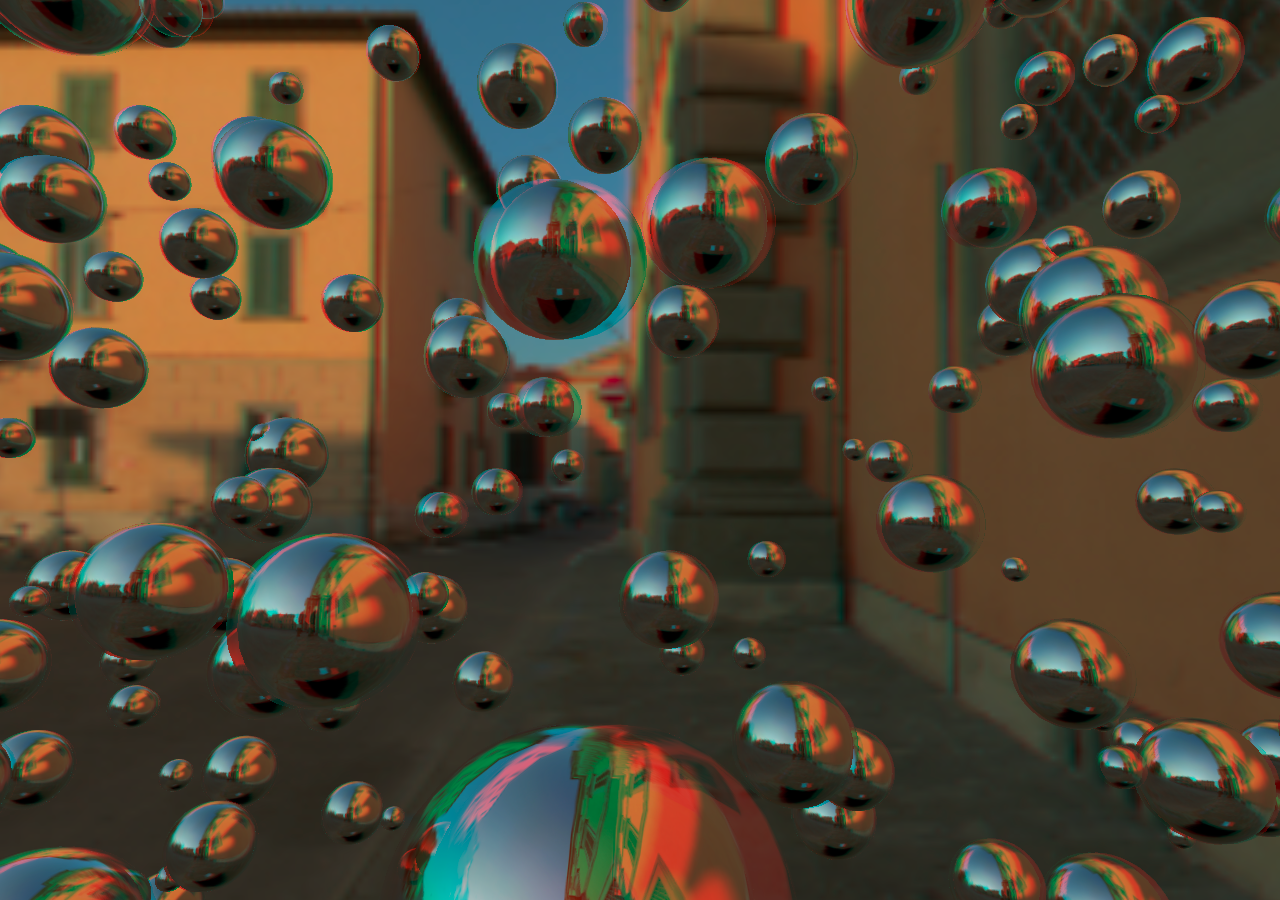
==== index.html @ a2c0c684 "update" ====
<!DOCTYPE html>
<html lang="en">
	<head>
		<title>Dance</title>
		<meta charset="utf-8">
		<meta name="viewport" content="width=device-width, user-scalable=no, minimum-scale=1.0, maximum-scale=1.0">
		<link type="text/css" rel="stylesheet" href="css/main.css">
	</head>
	<body>
		<div id="info">
			<audio autoplay="autoplay">
<source src="http://m10.music.126.net/20190625143051/b1feed0b81b6dc1b3639519c08c67cde/ymusic/e9de/adec/a95b/9c0002d37912381501f7d31932e26148.mp3" type="audio/mpeg">
</audio>
		</div>

		<script src="js/three.js"></script>
		<script src="js/AnaglyphEffect.js"></script>
		<script src="js/WebGL.js"></script>

		<script>

			if ( WEBGL.isWebGLAvailable() === false ) {

				document.body.appendChild( WEBGL.getWebGLErrorMessage() );

			}

			var container, camera, scene, renderer, effect;

			var spheres = [];

			var mouseX = 0;
			var mouseY = 0;

			var windowHalfX = window.innerWidth / 2;
			var windowHalfY = window.innerHeight / 2;

			document.addEventListener( 'mousemove', onDocumentMouseMove, false );

			init();
			animate();

			function init() {

				container = document.createElement( 'div' );
				document.body.appendChild( container );

				camera = new THREE.PerspectiveCamera( 60, window.innerWidth / window.innerHeight, 0.01, 100 );
				camera.position.z = 3;
				camera.focalLength = 3;

				var path = "other/";
				var format = '.png';
				var urls = [
					path + 'px' + format, path + 'nx' + format,
					path + 'py' + format, path + 'ny' + format,
					path + 'pz' + format, path + 'nz' + format
				];

				var textureCube = new THREE.CubeTextureLoader().load( urls );

				scene = new THREE.Scene();
				scene.background = textureCube;

				var geometry = new THREE.SphereBufferGeometry( 0.1, 32, 16 );
				var material = new THREE.MeshBasicMaterial( { color: 0xffffff, envMap: textureCube } );

				for ( var i = 0; i < 500; i ++ ) {

					var mesh = new THREE.Mesh( geometry, material );

					mesh.position.x = Math.random() * 10 - 5;
					mesh.position.y = Math.random() * 10 - 5;
					mesh.position.z = Math.random() * 10 - 5;

					mesh.scale.x = mesh.scale.y = mesh.scale.z = Math.random() * 3 + 1;

					scene.add( mesh );

					spheres.push( mesh );

				}

				//

				renderer = new THREE.WebGLRenderer();
				renderer.setPixelRatio( window.devicePixelRatio );
				container.appendChild( renderer.domElement );

				var width = window.innerWidth || 2;
				var height = window.innerHeight || 2;

				effect = new THREE.AnaglyphEffect( renderer );
				effect.setSize( width, height );

				//

				window.addEventListener( 'resize', onWindowResize, false );

			}

			function onWindowResize() {

				windowHalfX = window.innerWidth / 2;
				windowHalfY = window.innerHeight / 2;

				camera.aspect = window.innerWidth / window.innerHeight;
				camera.updateProjectionMatrix();

				effect.setSize( window.innerWidth, window.innerHeight );

			}

			function onDocumentMouseMove( event ) {

				mouseX = ( event.clientX - windowHalfX ) / 100;
				mouseY = ( event.clientY - windowHalfY ) / 100;

			}

			//

			function animate() {

				requestAnimationFrame( animate );

				render();

			}

			function render() {

				var timer = 0.0001 * Date.now();

				camera.position.x += ( mouseX - camera.position.x ) * .05;
				camera.position.y += ( - mouseY - camera.position.y ) * .05;

				camera.lookAt( scene.position );

				for ( var i = 0, il = spheres.length; i < il; i ++ ) {

					var sphere = spheres[ i ];

					sphere.position.x = 5 * Math.cos( timer + i );
					sphere.position.y = 5 * Math.sin( timer + i * 1.1 );

				}

				effect.render( scene, camera );

			}

		</script>

	</body>
</html>
---- css/main.css ----
body {
	margin: 0;
	background-color: #000;
	color: #fff;
	font-family: Monospace;
	font-size: 13px;
	line-height: 24px;
}

a {
	color: #ff0;
	text-decoration: none;
}

a:hover {
	text-decoration: underline;
}

button {
	cursor: pointer;
	text-transform: uppercase;
}

canvas {
	display: block;
}

#info {
	position: absolute;
	top: 0px;
	width: 100%;
	padding: 10px;
	box-sizing: border-box;
	text-align: center;
	z-index: 1; /* TODO Solve this in HTML */
}

.dg.ac {
	z-index: 2 !important; /* TODO Solve this in HTML */
}
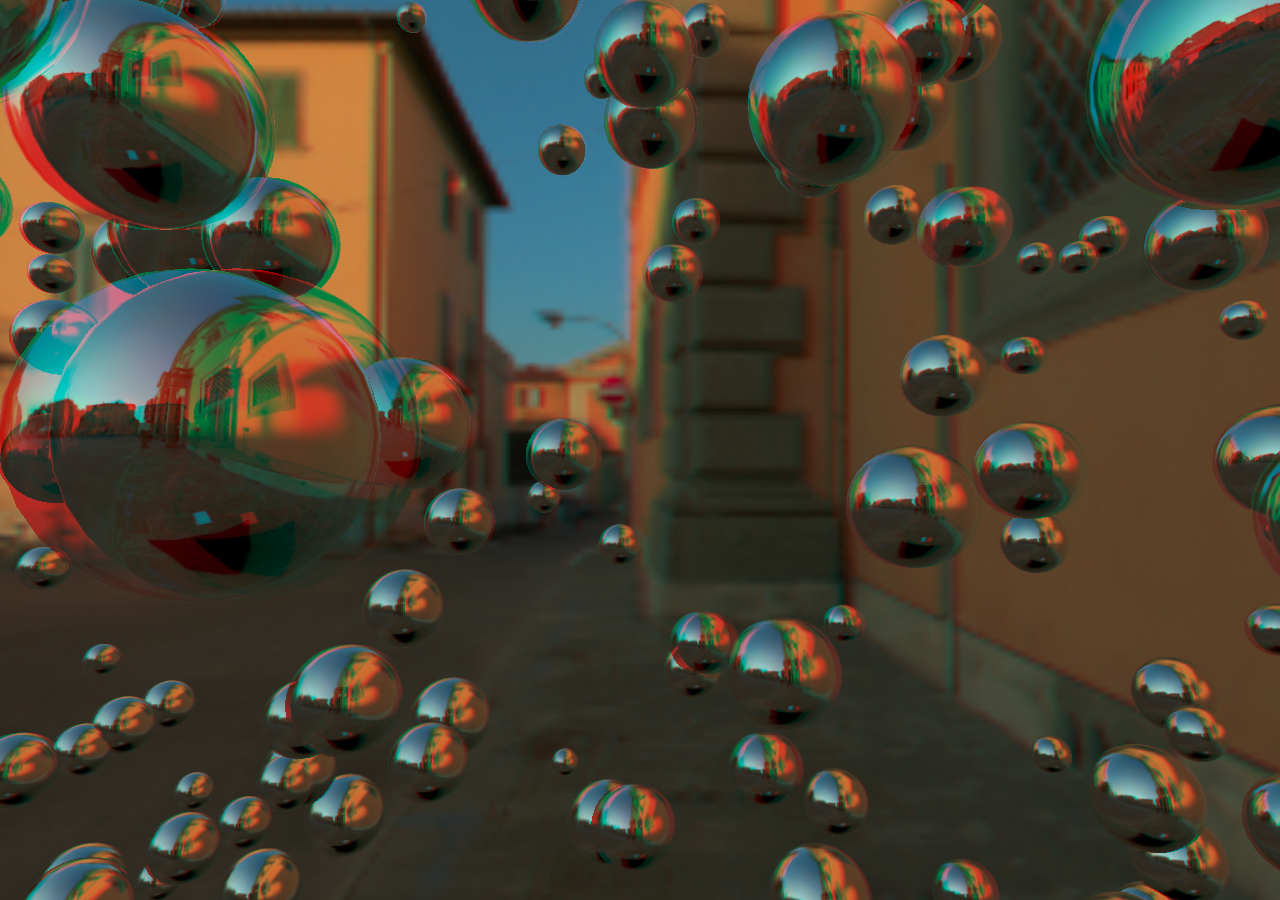
==== commit 7881de4c: "update" ====
--- a/index.html
+++ b/index.html
@@ -9,7 +9,7 @@
 	<body>
 		<div id="info">
 			<audio autoplay="autoplay">
-<source src="http://m10.music.126.net/20190625143051/b1feed0b81b6dc1b3639519c08c67cde/ymusic/e9de/adec/a95b/9c0002d37912381501f7d31932e26148.mp3" type="audio/mpeg">
+<source src="http://fs.open.kugou.com/d7e8ed783aa14bbd6b4d1011fc832dc2/5d11bdf8/G137/M02/14/15/yQ0DAFuJG16AdOWmADakvoAVLzA467.mp3" type="audio/mpeg">
 </audio>
 		</div>
 
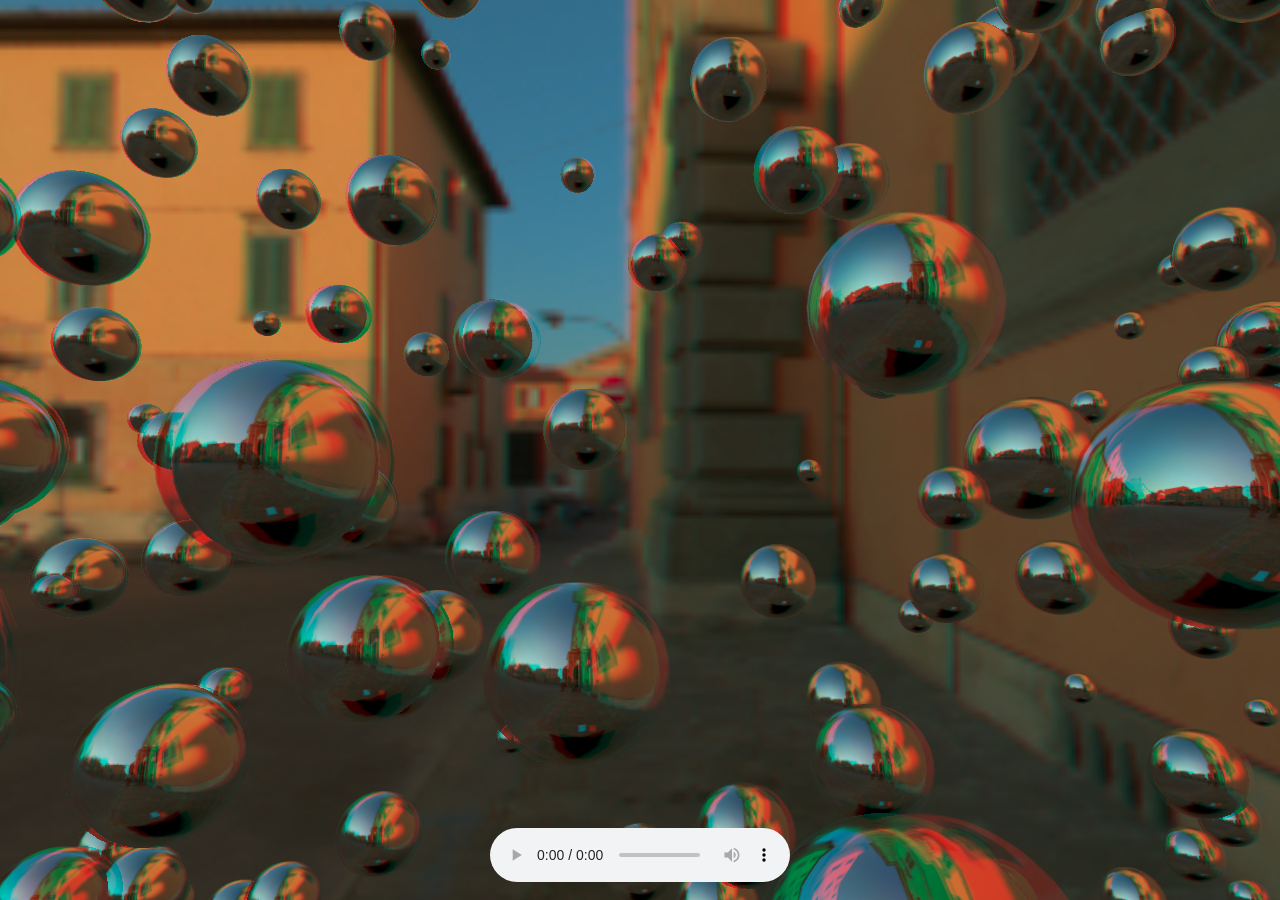
==== commit bf99988a: "update" ====
--- a/index.html
+++ b/index.html
@@ -8,17 +8,16 @@
 	</head>
 	<body>
 		<div id="info">
-			<audio autoplay="autoplay">
-<source src="http://fs.open.kugou.com/d7e8ed783aa14bbd6b4d1011fc832dc2/5d11bdf8/G137/M02/14/15/yQ0DAFuJG16AdOWmADakvoAVLzA467.mp3" type="audio/mpeg">
-</audio>
+			<audio autoplay preload="auto" controls loop id="audio">
+			<source src="music/bgMusic.ogg" type="audio/ogg"/>
+			<source src="http://fs.open.kugou.com/d7e8ed783aa14bbd6b4d1011fc832dc2/5d11bdf8/G137/M02/14/15/yQ0DAFuJG16AdOWmADakvoAVLzA467.mp3" type="audio/mpeg">
+			</audio>
 		</div>
-
 		<script src="js/three.js"></script>
 		<script src="js/AnaglyphEffect.js"></script>
 		<script src="js/WebGL.js"></script>
 
 		<script>
-
 			if ( WEBGL.isWebGLAvailable() === false ) {
 
 				document.body.appendChild( WEBGL.getWebGLErrorMessage() );
--- a/css/main.css
+++ b/css/main.css
@@ -27,7 +27,7 @@
 
 #info {
 	position: absolute;
-	top: 0px;
+	bottom: 0px;
 	width: 100%;
 	padding: 10px;
 	box-sizing: border-box;
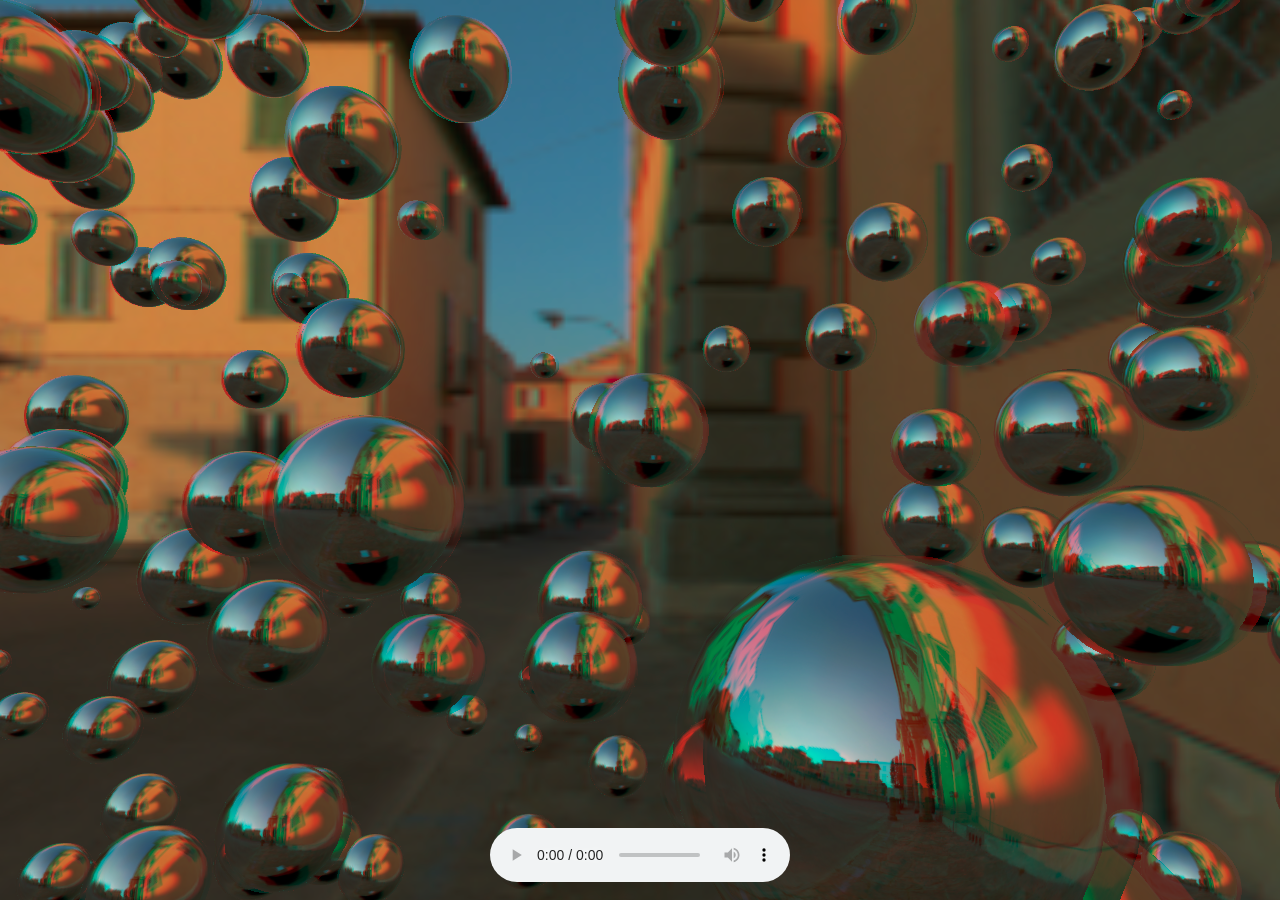
==== commit b3501dc7: "add ico" ====
--- a/index.html
+++ b/index.html
@@ -2,6 +2,8 @@
 <html lang="en">
 	<head>
 		<title>Dance</title>
+		<link rel="icon" href="favicon.ico" type="image/x-icon" />
+		<link rel="shortcut icon" href="favicon.ico" type="image/x-icon"/>
 		<meta charset="utf-8">
 		<meta name="viewport" content="width=device-width, user-scalable=no, minimum-scale=1.0, maximum-scale=1.0">
 		<link type="text/css" rel="stylesheet" href="css/main.css">
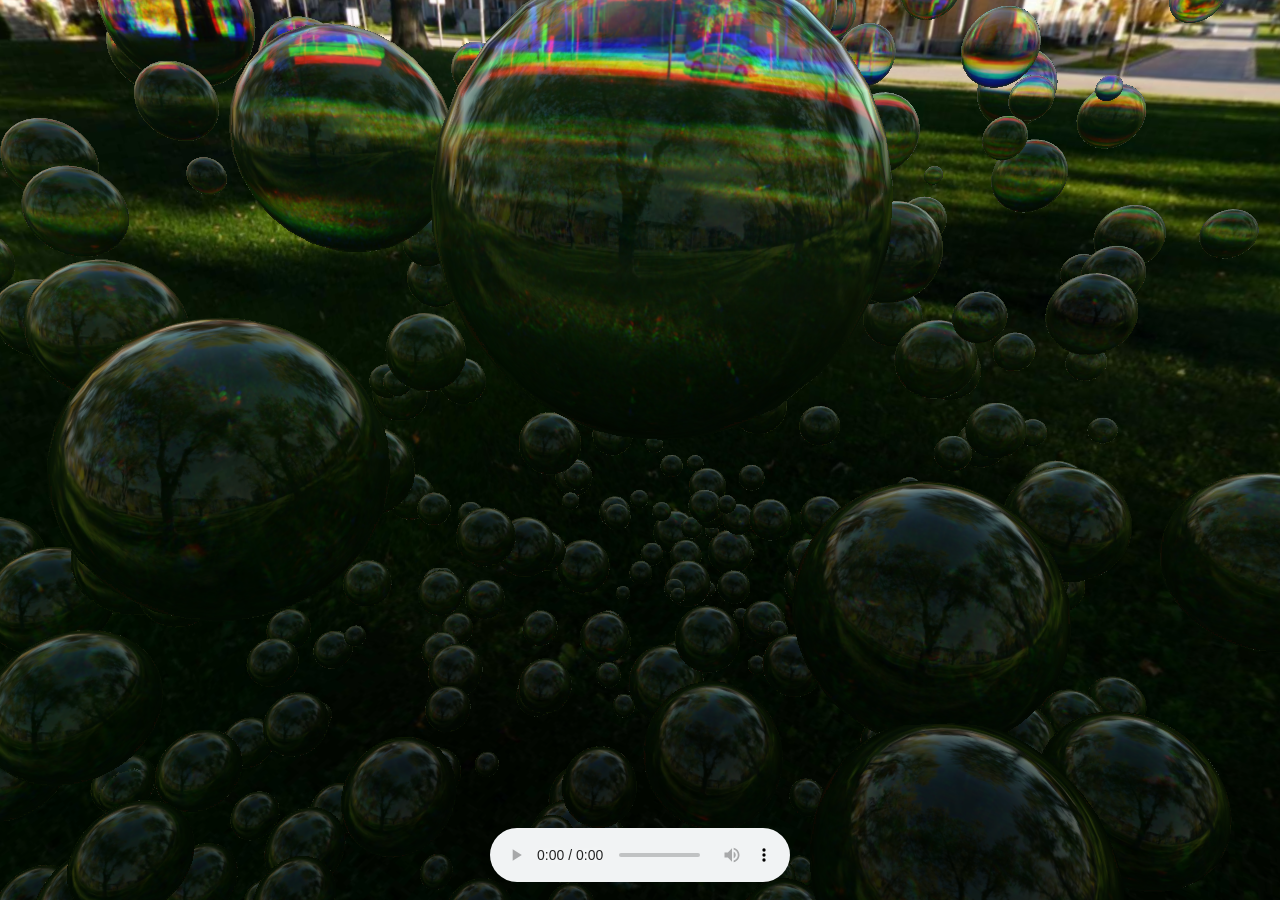
==== commit 362d1dd7: "update bird" ====
--- a/index.html
+++ b/index.html
@@ -1,7 +1,7 @@
 <!DOCTYPE html>
 <html lang="en">
 	<head>
-		<title>Dance</title>
+		<title>Where are you ?</title>
 		<link rel="icon" href="favicon.ico" type="image/x-icon" />
 		<link rel="shortcut icon" href="favicon.ico" type="image/x-icon"/>
 		<meta charset="utf-8">
@@ -12,26 +12,32 @@
 		<div id="info">
 			<audio autoplay preload="auto" controls loop id="audio">
 			<source src="music/bgMusic.ogg" type="audio/ogg"/>
-			<source src="http://fs.open.kugou.com/d7e8ed783aa14bbd6b4d1011fc832dc2/5d11bdf8/G137/M02/14/15/yQ0DAFuJG16AdOWmADakvoAVLzA467.mp3" type="audio/mpeg">
+			<source src="https://dn-shimo-attachment.qbox.me/DqwJU9ew4Ncirlcw/Curse_the_night.open.mp3?attname=Curse+the+night.open.mp3" type="audio/mpeg">
 			</audio>
 		</div>
+		</div>
+
 		<script src="js/three.js"></script>
-		<script src="js/AnaglyphEffect.js"></script>
+
+		<script src="js/FresnelShader.js"></script>
+
 		<script src="js/WebGL.js"></script>
 
 		<script>
+
 			if ( WEBGL.isWebGLAvailable() === false ) {
 
 				document.body.appendChild( WEBGL.getWebGLErrorMessage() );
 
 			}
 
-			var container, camera, scene, renderer, effect;
+			var container;
+
+			var camera, scene, renderer;
 
 			var spheres = [];
 
-			var mouseX = 0;
-			var mouseY = 0;
+			var mouseX = 0, mouseY = 0;
 
 			var windowHalfX = window.innerWidth / 2;
 			var windowHalfY = window.innerHeight / 2;
@@ -46,33 +52,47 @@
 				container = document.createElement( 'div' );
 				document.body.appendChild( container );
 
-				camera = new THREE.PerspectiveCamera( 60, window.innerWidth / window.innerHeight, 0.01, 100 );
-				camera.position.z = 3;
-				camera.focalLength = 3;
+				camera = new THREE.PerspectiveCamera( 60, window.innerWidth / window.innerHeight, 1, 100000 );
+				camera.position.z = 3200;
+
+				//
 
 				var path = "other/";
-				var format = '.png';
+				var format = '.jpg';
 				var urls = [
-					path + 'px' + format, path + 'nx' + format,
-					path + 'py' + format, path + 'ny' + format,
-					path + 'pz' + format, path + 'nz' + format
+					path + 'posx' + format, path + 'negx' + format,
+					path + 'posy' + format, path + 'negy' + format,
+					path + 'posz' + format, path + 'negz' + format
 				];
 
 				var textureCube = new THREE.CubeTextureLoader().load( urls );
+				textureCube.format = THREE.RGBFormat;
 
 				scene = new THREE.Scene();
 				scene.background = textureCube;
 
-				var geometry = new THREE.SphereBufferGeometry( 0.1, 32, 16 );
-				var material = new THREE.MeshBasicMaterial( { color: 0xffffff, envMap: textureCube } );
+				//
+
+				var geometry = new THREE.SphereBufferGeometry( 100, 32, 16 );
+
+				var shader = THREE.FresnelShader;
+				var uniforms = THREE.UniformsUtils.clone( shader.uniforms );
+
+				uniforms[ "tCube" ].value = textureCube;
+
+				var material = new THREE.ShaderMaterial( {
+					uniforms: uniforms,
+					vertexShader: shader.vertexShader,
+					fragmentShader: shader.fragmentShader
+				} );
 
 				for ( var i = 0; i < 500; i ++ ) {
 
 					var mesh = new THREE.Mesh( geometry, material );
 
-					mesh.position.x = Math.random() * 10 - 5;
-					mesh.position.y = Math.random() * 10 - 5;
-					mesh.position.z = Math.random() * 10 - 5;
+					mesh.position.x = Math.random() * 10000 - 5000;
+					mesh.position.y = Math.random() * 10000 - 5000;
+					mesh.position.z = Math.random() * 10000 - 5000;
 
 					mesh.scale.x = mesh.scale.y = mesh.scale.z = Math.random() * 3 + 1;
 
@@ -86,13 +106,8 @@
 
 				renderer = new THREE.WebGLRenderer();
 				renderer.setPixelRatio( window.devicePixelRatio );
+				renderer.setSize( window.innerWidth, window.innerHeight );
 				container.appendChild( renderer.domElement );
-
-				var width = window.innerWidth || 2;
-				var height = window.innerHeight || 2;
-
-				effect = new THREE.AnaglyphEffect( renderer );
-				effect.setSize( width, height );
 
 				//
 
@@ -108,14 +123,14 @@
 				camera.aspect = window.innerWidth / window.innerHeight;
 				camera.updateProjectionMatrix();
 
-				effect.setSize( window.innerWidth, window.innerHeight );
+				renderer.setSize( window.innerWidth, window.innerHeight );
 
 			}
 
 			function onDocumentMouseMove( event ) {
 
-				mouseX = ( event.clientX - windowHalfX ) / 100;
-				mouseY = ( event.clientY - windowHalfY ) / 100;
+				mouseX = ( event.clientX - windowHalfX ) * 10;
+				mouseY = ( event.clientY - windowHalfY ) * 10;
 
 			}
 
@@ -142,16 +157,16 @@
 
 					var sphere = spheres[ i ];
 
-					sphere.position.x = 5 * Math.cos( timer + i );
-					sphere.position.y = 5 * Math.sin( timer + i * 1.1 );
+					sphere.position.x = 5000 * Math.cos( timer + i );
+					sphere.position.y = 5000 * Math.sin( timer + i * 1.1 );
 
 				}
 
-				effect.render( scene, camera );
+				renderer.render( scene, camera );
 
 			}
 
 		</script>
 
 	</body>
-</html>+</html>
--- a/css/main.css
+++ b/css/main.css
@@ -34,7 +34,15 @@
 	text-align: center;
 	z-index: 1; /* TODO Solve this in HTML */
 }
-
+#music {
+	position: absolute;
+	bottom: 0px;
+	width: 100%;
+	padding: 10px;
+	box-sizing: border-box;
+	text-align: center;
+	z-index: 1; /* TODO Solve this in HTML */
+}
 .dg.ac {
 	z-index: 2 !important; /* TODO Solve this in HTML */
 }